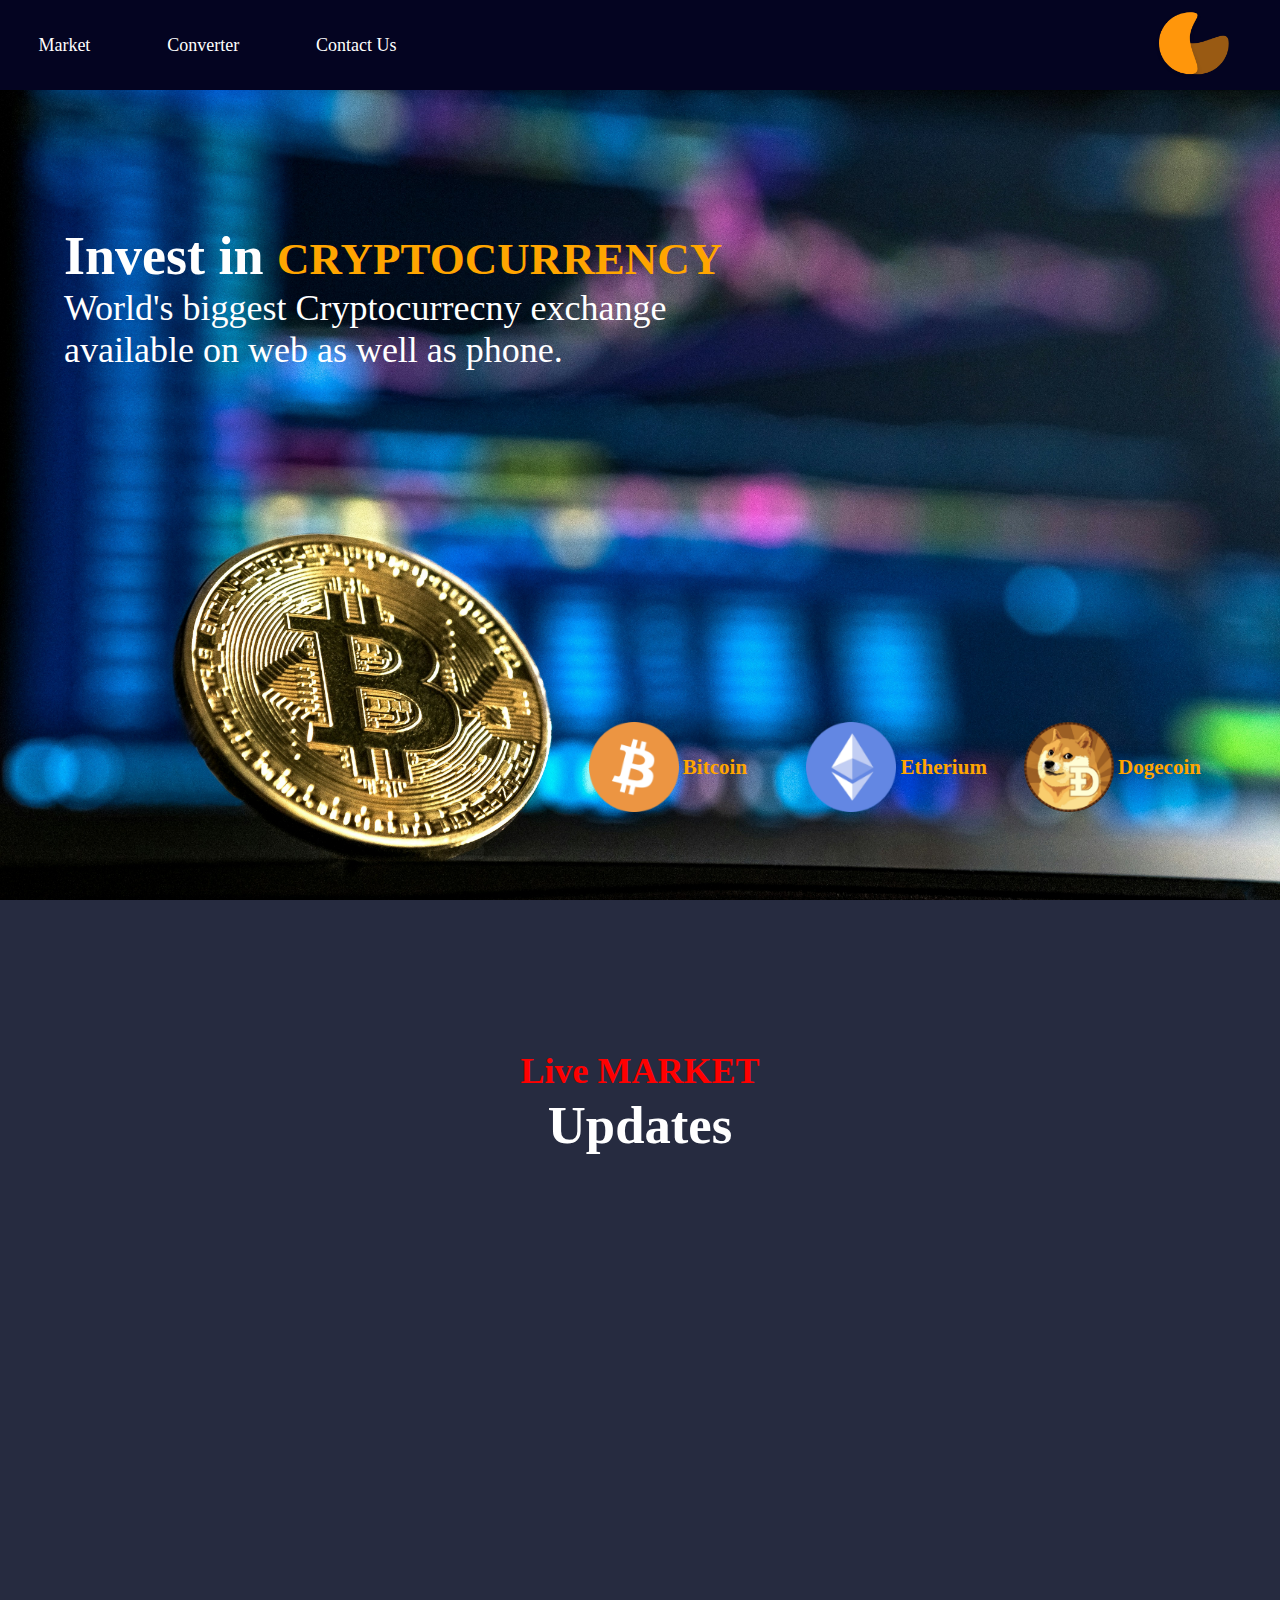
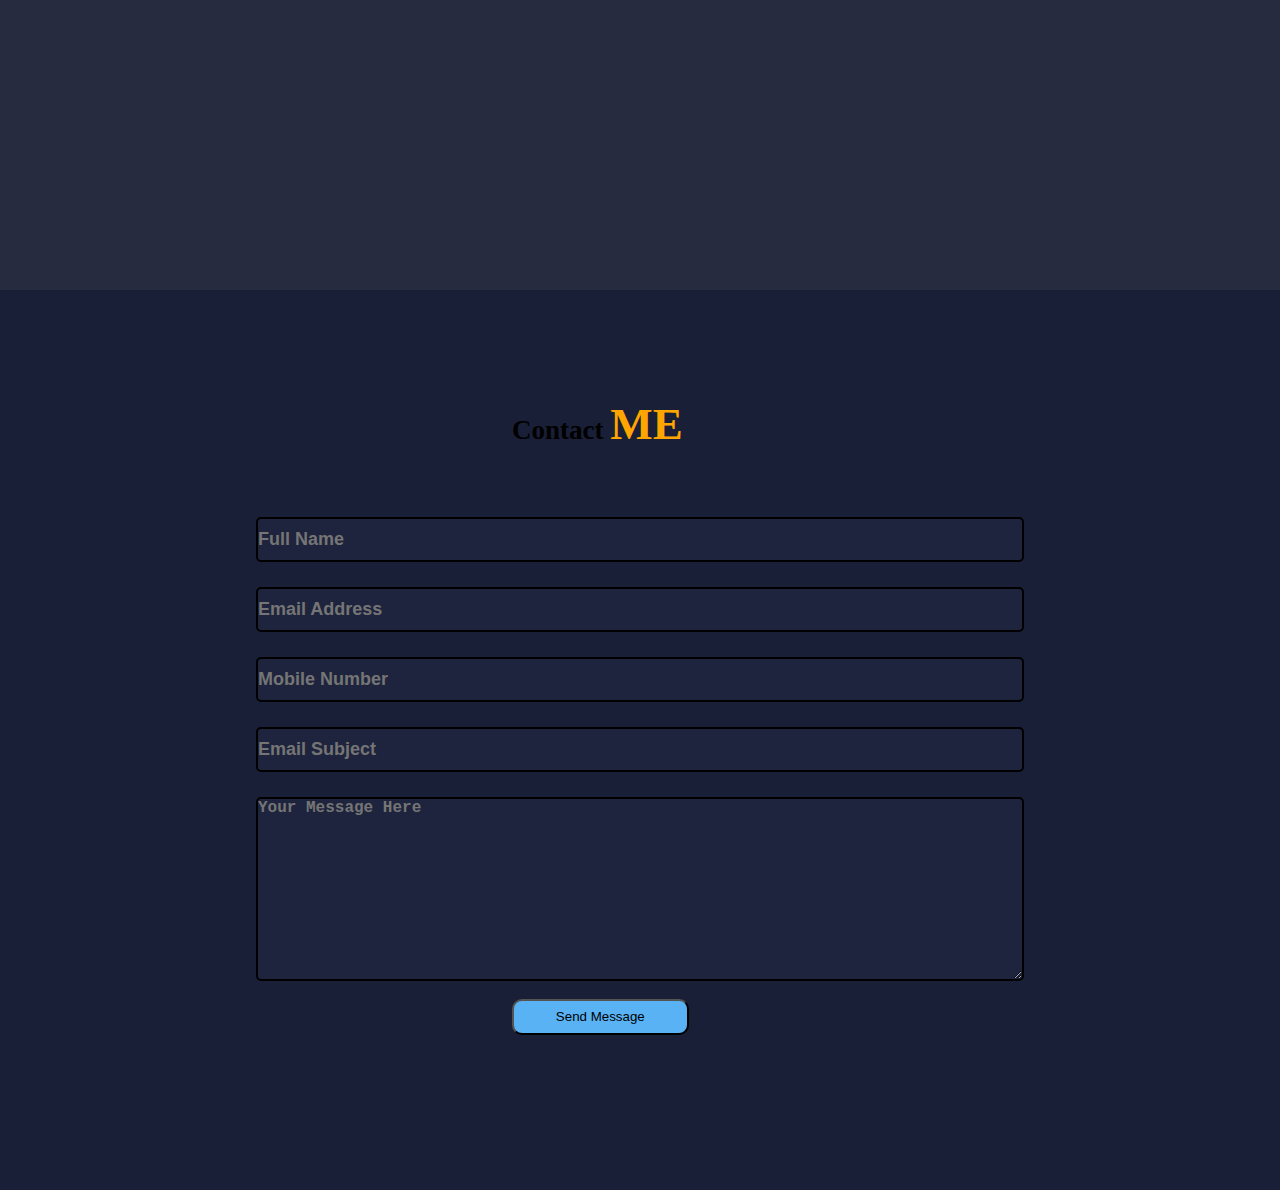
==== index.html @ 3d810317 "Add files via upload" ====
<!DOCTYPE html>
<html lang="en">

<head>
    <meta charset="UTF-8">
    <meta name="viewport" content="width=device-width, initial-scale=1.0">
    <link rel="stylesheet" href="style.css">

    <title>Cryptocurrecny</title>
    <script src="https://code.jquery.com/jquery-3.6.0.min.js"></script>
</head>

<body>

    <header>
        <nav class="nav">
            <a href="#liveMarket" class="links">Market</a>
            <a href="./priceChart.html" class="links" target="_blank">Converter</a>
            <a href="#contact" class="links">Contact Us</a>
        </nav>

        <div class="logo">
            <img src="logo.png" class="logo" alt="">
        </div>
    </header>

    <section class="home">
        <div class="intro">
            <h2>Invest in <span>CRYPTOCURRENCY</span></h2>

            <p>World's biggest Cryptocurrecny exchange <br> available on web as well as phone.</p>

        </div>

        <div class="liveBtn">
            <div class="wholeBtn">
                <img src="bitcoin.png" alt="404" class="btnImg">
                <div class="contentBtn">
                    <h3>Bitcoin</h3>
                    <h5 id="bitcoin"></h5>
                </div>
            </div>

            <div class="wholeBtn">
                <img src="ethereum.png" alt="404" class="btnImg">
                <div class="contentBtn">
                    <h3>Etherium</h3>
                    <h5 id="ethereum"></h5>
                </div>
            </div>

            <div class="wholeBtn">
                <img src="dogecoin.png" alt="404" class="btnImg">
                <div class="contentBtn">
                    <h3>Dogecoin</h3>
                    <h5 id="dogecoin"></h5>
                </div>
            </div>
        </div>




    </section >

    <section class="priceChart" id="liveMarket">
        <div class="tradingview-widget-container">
            <div class="tradingview-widget-container__widget"></div>
            <div class="tradingview-widget-copyright">
                <a href="https://www.tradingview.com/" rel="noopener nofollow" target="_blank"></a>
            </div>
            <script type="text/javascript" src="https://s3.tradingview.com/external-embedding/embed-widget-ticker-tape.js" async>
                {
                    "symbols": [
                        { "description": "", "proName": "BINANCE:BTCUSDT" },
                        { "description": "", "proName": "NASDAQ:AAPL" },
                        { "description": "", "proName": "NSE:NIFTY" },
                        { "description": "", "proName": "CRYPTOCAP:DOGE" },
                        { "description": "", "proName": "CME:ETH1!" },
                        { "description": "", "proName": "TVC:GOLD" },
                        { "description": "", "proName": "NASDAQ:AMZN" }
                    ],
                    "showSymbolLogo": true,
                    "isTransparent": false,
                    "displayMode": "adaptive",
                    "colorTheme": "light",
                    "locale": "en"
                }
            </script>
        </div>
    
        <div class="market">
            <div class="tradingview-widget-container">
                <div class="tradingview-widget-container__widget"></div>
                <div class="tradingview-widget-copyright">
                    <a href="https://in.tradingview.com/" rel="noopener nofollow" target="_blank"></a>
                </div>
                <script type="text/javascript" src="https://s3.tradingview.com/external-embedding/embed-widget-screener.js" async>
                    {
                        "width": "100%",
                        "height": "100%",
                        "defaultColumn": "performance",
                        "screener_type": "crypto_mkt",
                        "displayCurrency": "USD",
                        "colorTheme": "dark",
                        "locale": "in",
                        "isTransparent": false
                    }
                </script>
            </div>
    
            <div class="mktContent">
                <h3><span class="redBold">Live MARKET</span> <br> Updates</h3>
            </div>
        </div>
    </section>
    

    <section class="contact" id="contact">
        <h2 class="heading">Contact <span>ME</span></h2>

        <form action="#">
            <div class="input-box">
                <input type="text" placeholder="Full Name">
                <input type="email" placeholder="Email Address">
            </div>

            <div class="input-box">
                <input type="number" placeholder="Mobile Number">
                <input type="text" placeholder="Email Subject">
            </div>

            <textarea name="" id="" cols="30" rows="10" placeholder="Your Message Here" style="height: auto;"></textarea>
            <input type="submit" value="Send Message" class="Submitbtn">
        </form>
    </section>

    
    
    <script src="./script.js"></script>
</body>

</html>
---- style.css ----
/* style.css */

* {
    margin: 0;
    padding: 0;
    box-sizing: border-box;
    scroll-behavior: smooth;
}

:root {
    --bg-color: #191f36; 
    --main-color: #59B2F4; 
    --snd-bg-color: #262B40; 
    --text-color: #fff;
}

body {
    background-color: #262B40;
    width: 100%;
    position: relative;
}
html{
    font-size: large;
}
header {
    display: flex;
    height: 10vh;
    width: 100%;
    align-items: center;
    justify-content: space-between;
    background-color: rgb(4, 4, 33);
}

.nav {
    display: flex;
}

.links {
    color: white;
    margin: 0 3vw;
    font-size: 1rem;
    text-decoration: none;
    cursor: pointer;
}

header .logo {
    height: 8vh;
    padding-right: 2vw;
}

.home {
    width: 100%;
    height: 90vh;
    background: url(andre-francois-mckenzie-iGYiBhdNTpE-unsplash.jpg);
    background-position:center;
    background-size: cover;
    color: white;
}

/* .heading {
    margin: 15vh 4vw;
} */

span {
    font-size: 2.5rem;
    color: orange;
}

.intro {
    padding: 15vh 5vw;
}

.intro h2 {
    font-size: 6vh;
}

.intro p {
    font-size: 4vh;
}

.btnImg {
    height: 10vh;
}

.liveBtn {
    display: flex;
    color: orange;
    width: 32vw;
    justify-content: space-between;
    position: relative;
    top: 22vh;
    left: 46%;
}

.wholeBtn {
    display: flex;
    height: 14vh;
    width: 12vw;
    border-radius: 18%;
    justify-content: space-between;
    align-items: center;
    margin-right: 5vw;
}

.contentBtn {
    padding-left: 4px;
}

#bitcoin, #ethereum, #dogecoin {
    font-size: 1.5rem;
    /* color: orange; */
    color: goldenrod;
}

.priceChart {
    padding-top: 10vh;
    padding-left: 2vw;
    padding-right: 2vw;
}

.market {
    display: flex;
    flex-direction: column;
    height: 100vh;
    align-items: center;
    border-left: 3vw;
    color: white;
}

.market > div {
    width: 85%;
}

.mktContent {
    padding: 5vh 0;
    text-align: center;
    font-size: 5vh;
    color: white;
}

.redBold {
    font-size: 2rem;
    color: red;
}

.contact {
    padding: 6vh 20vw;
    background: #191f36;
    width: 100%;
    height: 100vh;
}

.heading {
    margin: 6vh 20vw;
}

.contact form .input-box input,
.contact form textarea {
    width: 100%;
    height: 5vh;
    font-size: large;
    font-weight: bold;
    color: black;
    border: 2px solid black;
    border-radius: 5px;
    margin: 0.7rem 0;
    background-color: #1e243d;
}

.Submitbtn {
    position: relative;
    left: 20vw;
    height: 4vh;
    width: 23%;
    border-radius: 10px;
    background-color: #59B2F4;
}

@media (max-width: 991px) {
    .wholeBtn {
        width: 11vw;
        margin-right: -7vh;
    }

    .liveBtn {
        display: grid;
        position: relative;
        left: 73%;
        top: -12vh;
    }

    span {
        font-size: 3rem;
    }
    .market > div {
        width: 100%;
    }
}

@media (max-width: 768px) {
    .intro h2 {
        font-size: 4vh;
    }

    .intro p {
        font-size: 3vh;
    }

    .liveBtn {
        display: grid;
        grid-gap: 5vh;
        position: relative;
        left: 64%;
        top: -2vh;
    }

    .wholeBtn {
        position: relative;
        margin-bottom: -7vh;
    }

    .market {
        display: grid;
    }

    .mktContent {
        padding: 3vh 30vw;
        font-size: 5vh;
        color: white;
    }

    span {
        font-size: 6vh;
    }

    .market > div {
        width: 90%;
    }
}

@media (max-width: 480px) {
    .liveBtn {
        display: grid;
        grid-gap: 5vh;
        position: relative;
        left: 47%;
        top: -5vh;
    }

    .wholeBtn {
        position: relative;
        margin-bottom: -5vh;
    }

    .market {
        display: grid;
    }

    .mktContent {
        padding: 3vh 30vw;
        font-size: 5vh;
        color: white;
    }

    span {
        font-size: 5vh;
    }

    .Submitbtn {
        position: relative;
        left: 20vw;
        height: 4vh;
        width: 23vw;
        border-radius: 10px;
        background-color: #59B2F4;
    }
    .market > div {
        width: 90%;
    }
}

@media (max-width:360px){
    .liveBtn {
        display: grid;
        grid-gap: 5vh;
        position: relative;
        left: 38%;
        top: -9vh;
    }

    .Submitbtn {
        position: relative;
        left: 20vw;
        height: 4vh;
        width: 30vw;
        border-radius: 10px;
        background-color: #59B2F4;
    }

    .market > div {
        width: 90%;
    }
}

@media (max-width: 320px) {
    .links{
        font-size: 2vh;
    }
    

    .liveBtn {
        display: grid;
        grid-gap: 5vh;
        position: relative;
        left: 33%;
        top: -9vh;
    }

    span {
        font-size: 3.5vh;
    }

    .mktContent {
        padding: 3vh 18vw;
    }

    .Submitbtn {
        position: relative;
        left: 13vw;
        height: 4vh;
        width: 35vw;
        border-radius: 10px;
        background-color: #59B2F4;
    }
    .market > div {
        width: 90%;
    }
}
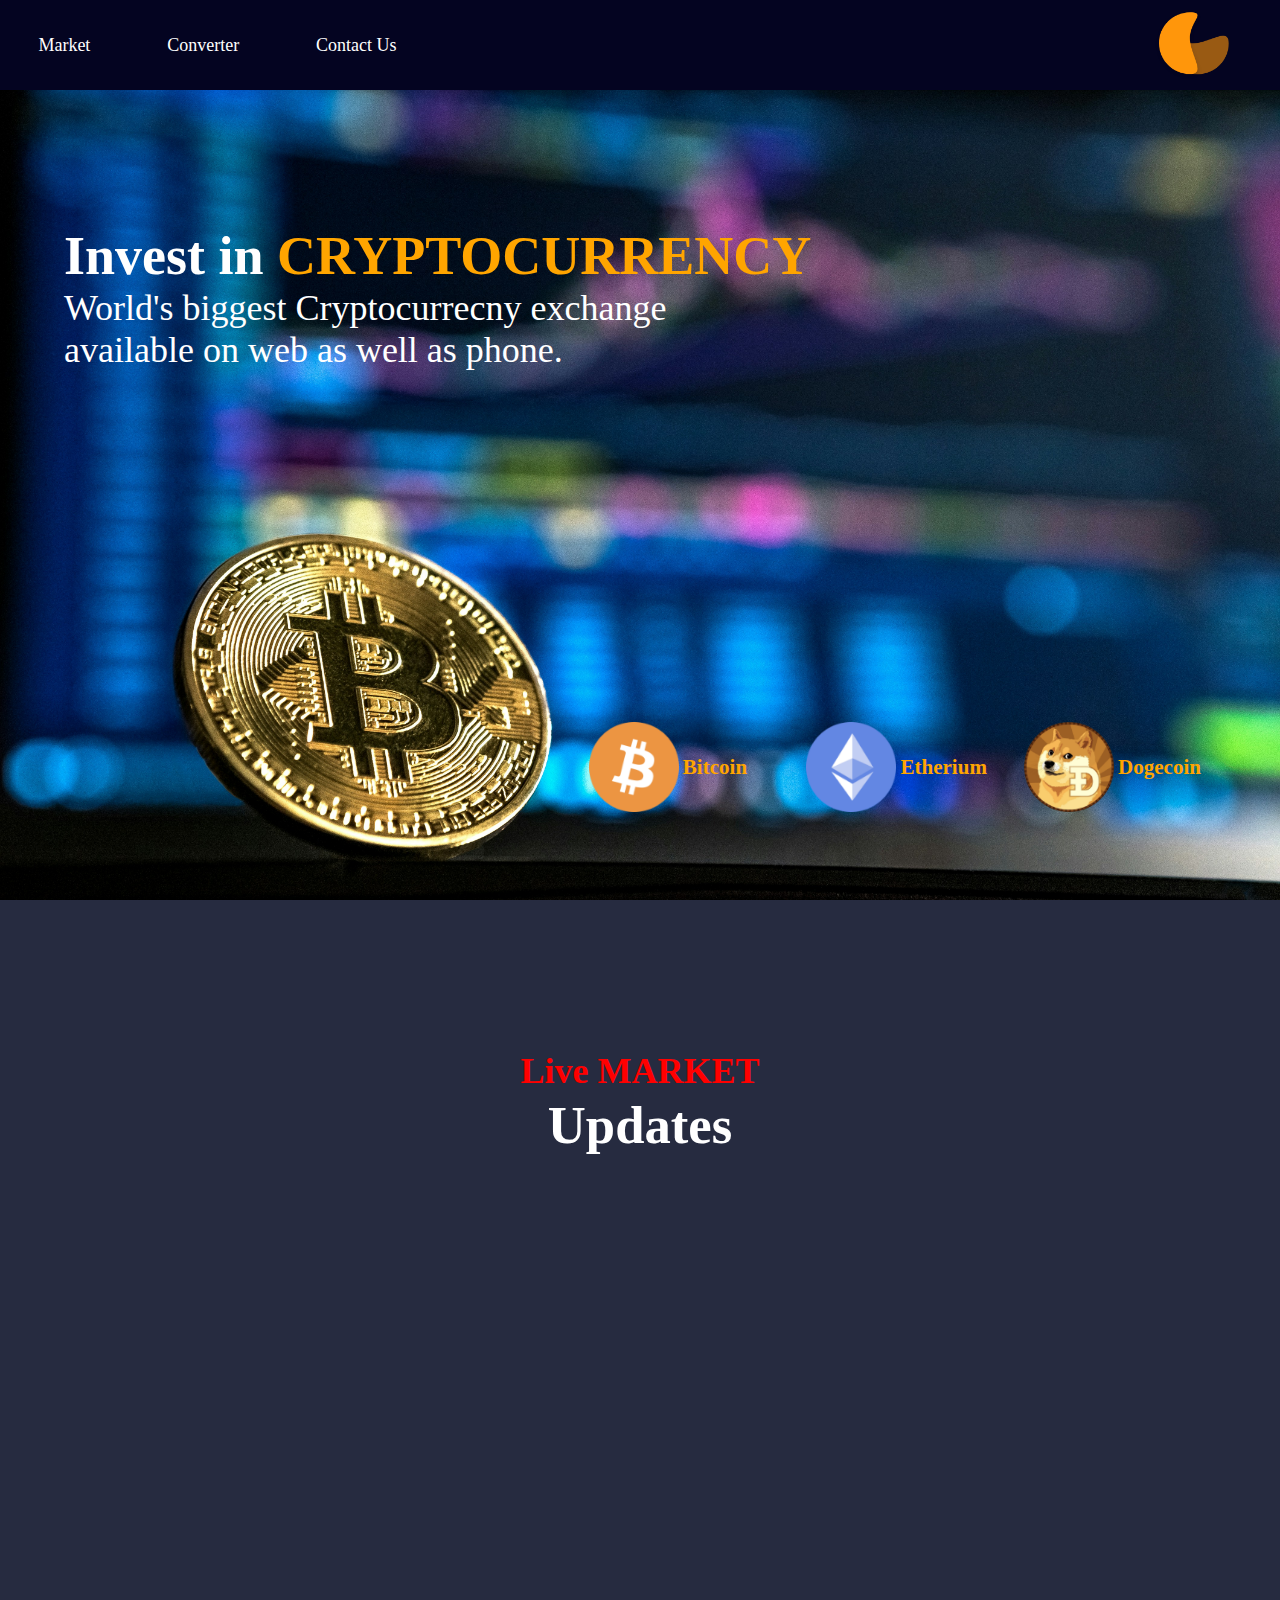
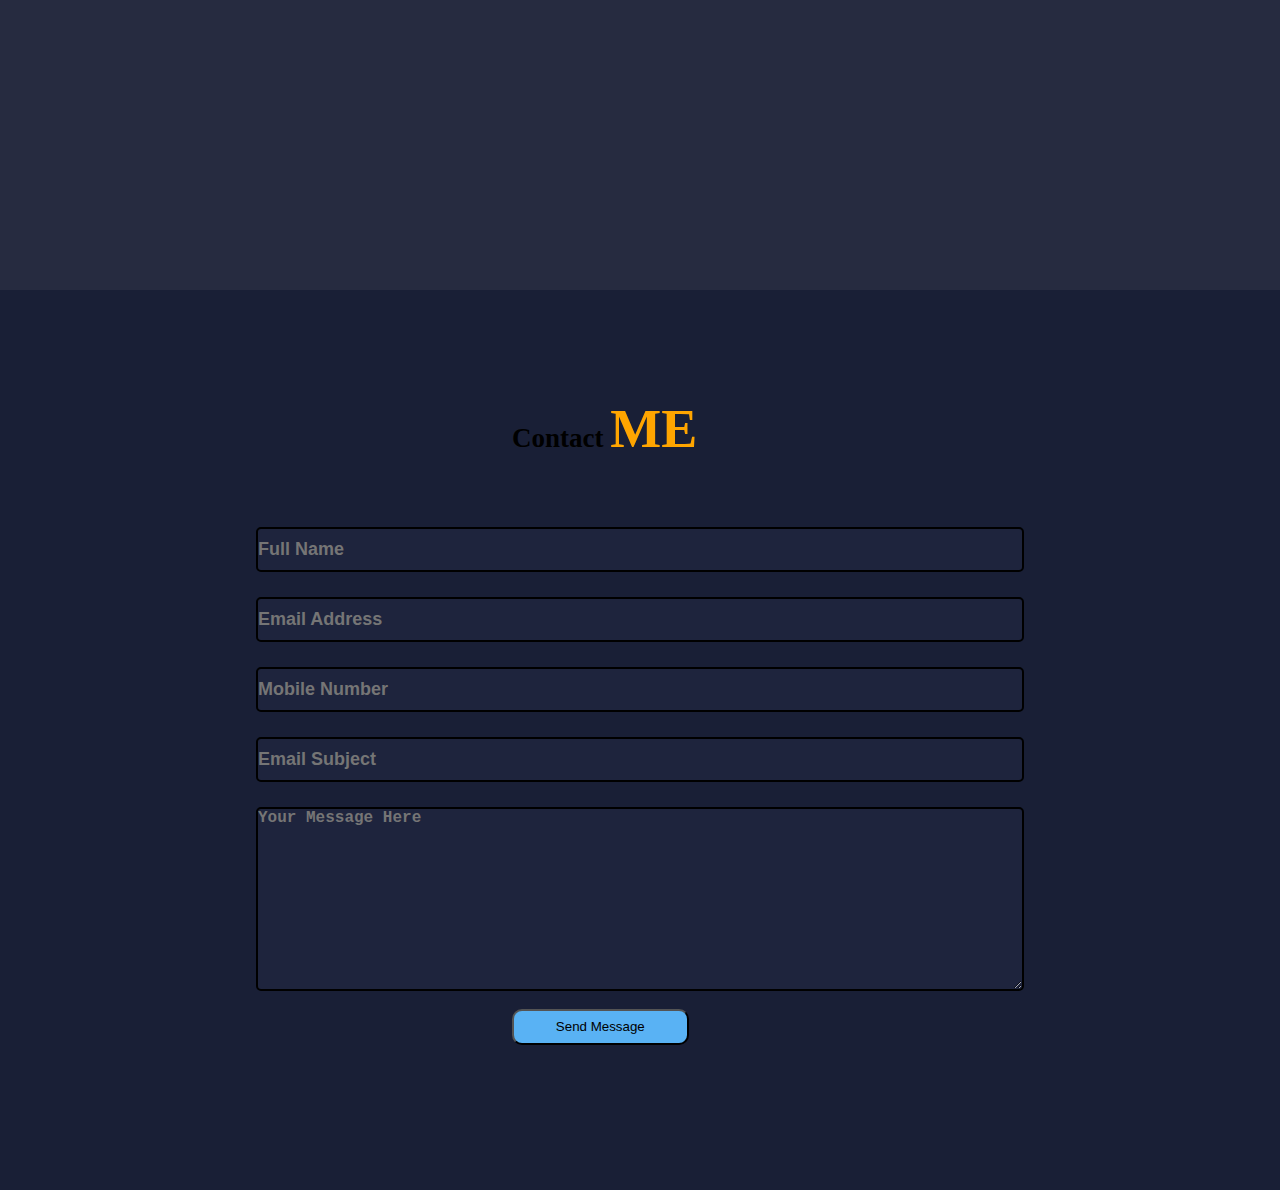
==== commit d87d9ed7: "Update index.html" ====
--- a/index.html
+++ b/index.html
@@ -97,8 +97,8 @@
                 </div>
                 <script type="text/javascript" src="https://s3.tradingview.com/external-embedding/embed-widget-screener.js" async>
                     {
-                        "width": "100%",
-                        "height": "100%",
+                        "width": "90%",
+                        "height": "90%",
                         "defaultColumn": "performance",
                         "screener_type": "crypto_mkt",
                         "displayCurrency": "USD",
@@ -140,4 +140,4 @@
     <script src="./script.js"></script>
 </body>
 
-</html>+</html>
--- a/style.css
+++ b/style.css
@@ -62,7 +62,7 @@
 } */
 
 span {
-    font-size: 2.5rem;
+    font-size: 3rem;
     color: orange;
 }
 
@@ -190,7 +190,7 @@
     }
 
     span {
-        font-size: 3rem;
+        font-size: 2.5rem;
     }
     .market > div {
         width: 100%;
@@ -230,7 +230,7 @@
     }
 
     span {
-        font-size: 6vh;
+        font-size: 2rem;
     }
 
     .market > div {
@@ -263,7 +263,7 @@
     }
 
     span {
-        font-size: 5vh;
+        font-size: 1.2rem;
     }
 
     .Submitbtn {
@@ -275,7 +275,7 @@
         background-color: #59B2F4;
     }
     .market > div {
-        width: 90%;
+        width: 80%;
     }
 }
 
@@ -296,9 +296,12 @@
         border-radius: 10px;
         background-color: #59B2F4;
     }
-
-    .market > div {
-        width: 90%;
+    span {
+        font-size: 0.8rem;
+    }
+
+    .market > div {
+        width: 80%;
     }
 }
 
@@ -317,7 +320,7 @@
     }
 
     span {
-        font-size: 3.5vh;
+        font-size: 0.8rem;
     }
 
     .mktContent {
@@ -333,6 +336,6 @@
         background-color: #59B2F4;
     }
     .market > div {
-        width: 90%;
-    }
-}+        width: 80%;
+    }
+}
